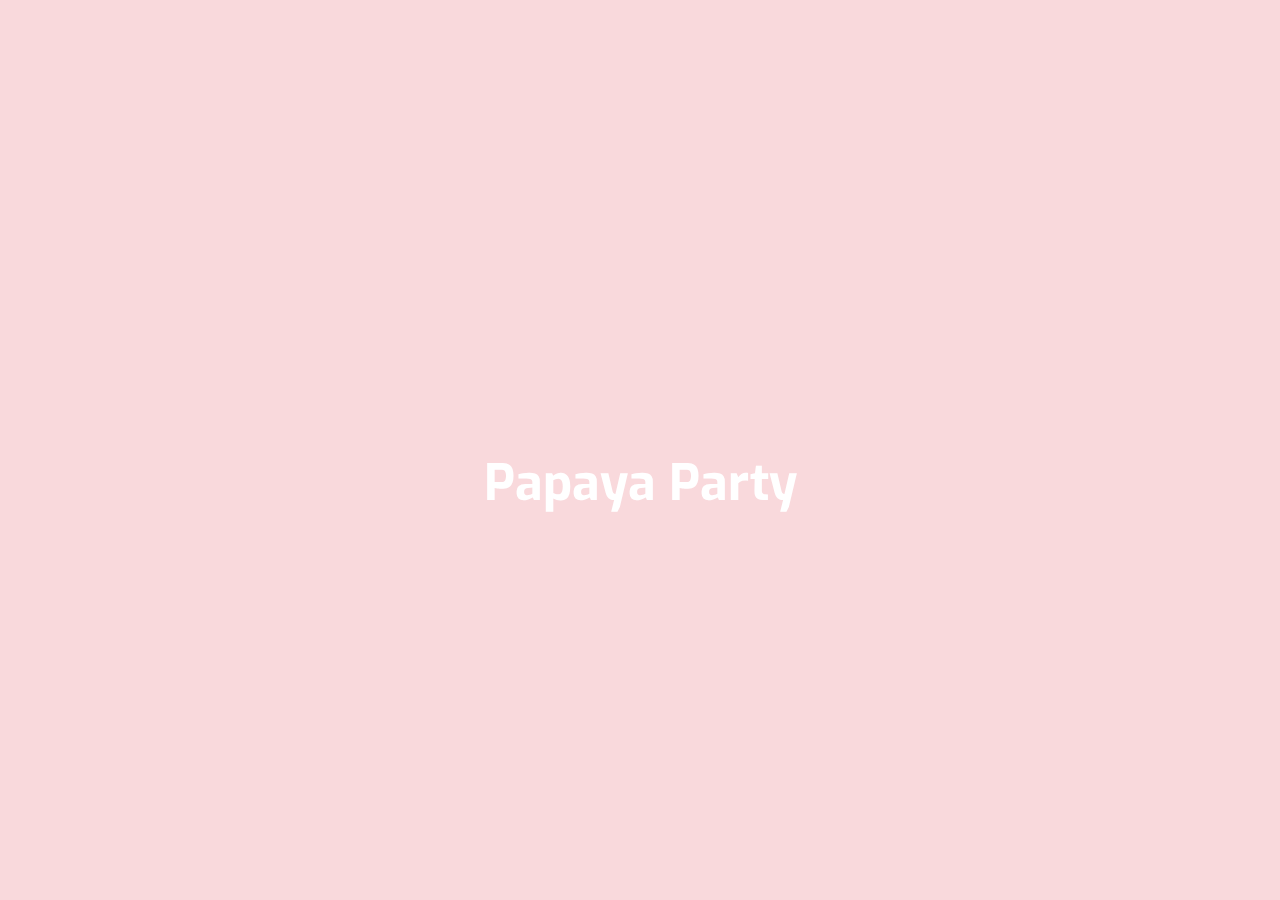
==== index.html @ 88c45c7d "[landing] Move files to root to support github pages" ====
<!DOCTYPE html>
<html>
   <head>
      <style media = "all">
         @import url('https://fonts.googleapis.com/css?family=Exo:400,700');

        *{
            margin: 0px;
            padding: 0px;
        }

        body{
            font-family: 'Exo', sans-serif;
        }


        .context {
            width: 100%;
            position: absolute;
            top:50vh;
            
        }

        .context h1{
            text-align: center;
            color: #fff;
            font-size: 50px;
        }


        .area{
            background: #f9d9dc;  
            background: -webkit-linear-gradient(to left, #f9d9dc, #f9d9dc);  
            width: 100%;
            height:100vh;
            
           
        }

        .circles{
            position: absolute;
            top: 0;
            left: 0;
            width: 100%;
            height: 100%;
            overflow: hidden;
        }

        .circles li{
            position: absolute;
            display: block;
            list-style: none;
            width: 200px;
            height: 200px;
            animation: animate 25s linear infinite;
            bottom: -200px;
            background-repeat: no-repeat;
            background-size: auto 100%;
            
        }

        .circles li:nth-child(1){
            left: 25%;
            animation-delay: 0s;
            background-image: url("img/papaya-1.png");
        }


        .circles li:nth-child(2){
            left: 10%;
            animation-delay: 2s;
            animation-duration: 12s;
            background-image: url("img/papaya-2.png");
        }

        .circles li:nth-child(3){
            left: 70%;
            animation-delay: 4s;
            background-image: url("img/papaya-3.png");
        }

        .circles li:nth-child(4){
            left: 40%;
            animation-delay: 0s;
            animation-duration: 18s;
            background-image: url("img/papaya-4.png");
        }

        .circles li:nth-child(5){
            left: 65%;
            animation-delay: 0s;
            background-image: url("img/papaya-6.png");
        }

        .circles li:nth-child(6){
            left: 75%;
            animation-delay: 3s;
            background-image: url("img/papaya-1.png");
        }

        .circles li:nth-child(7){
            left: 35%;
            animation-delay: 7s;
            background-image: url("img/papaya-2.png");
        }

        .circles li:nth-child(8){
            left: 50%;
            animation-delay: 15s;
            animation-duration: 45s;
            background-image: url("img/papaya-3.png");
        }

        .circles li:nth-child(9){
            left: 20%;
            animation-delay: 2s;
            animation-duration: 35s;
            background-image: url("img/papaya-4.png");
        }

        .circles li:nth-child(10){
            left: 85%;
            animation-delay: 0s;
            animation-duration: 11s;
            background-image: url("img/papaya-5.png");
        }



        @keyframes animate {

            0%{
                transform: translateY(-1200px) rotate(0deg);
            }

            100%{
                transform: translateY(0) rotate(720deg);
            }

        }
      </style>
   </head>
   <body>
        

        <div class="context">
            <h1>Papaya Party</h1>
        </div>


        <div class="area" >
            <ul class="circles">
                <li></li>
                <li></li>
                <li></li>
                <li></li>
                <li></li>
                <li></li>
                <li></li>
                <li></li>
                <li></li>
                <li></li>
            </ul>
        </div>
   </body>
</html>
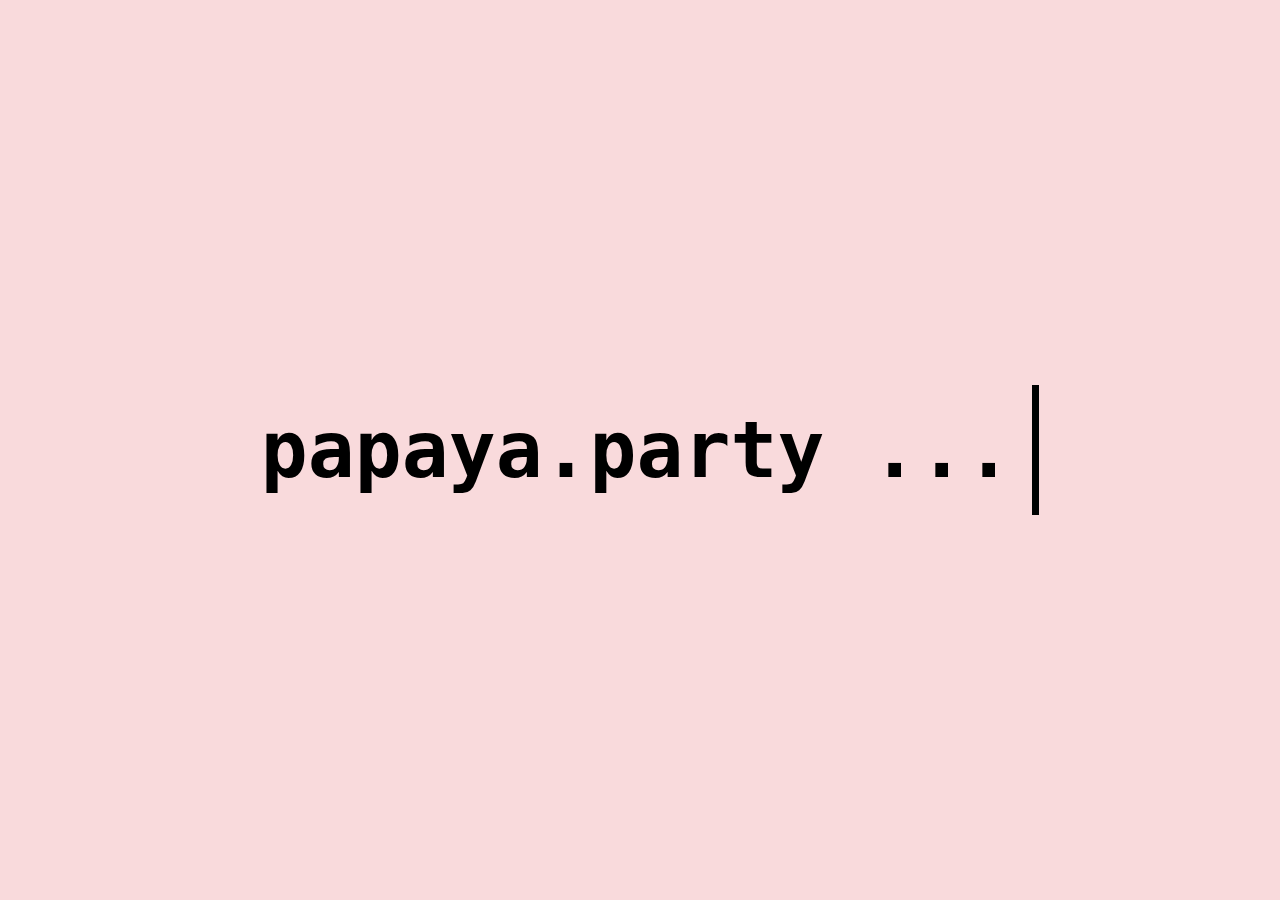
==== commit 0682743d: "[landing] Fix falling papayas and add new text animation" ====
--- a/index.html
+++ b/index.html
@@ -1,166 +1,28 @@
 <!DOCTYPE html>
-<html>
-   <head>
-      <style media = "all">
-         @import url('https://fonts.googleapis.com/css?family=Exo:400,700');
-
-        *{
-            margin: 0px;
-            padding: 0px;
-        }
-
-        body{
-            font-family: 'Exo', sans-serif;
-        }
-
-
-        .context {
-            width: 100%;
-            position: absolute;
-            top:50vh;
-            
-        }
-
-        .context h1{
-            text-align: center;
-            color: #fff;
-            font-size: 50px;
-        }
-
-
-        .area{
-            background: #f9d9dc;  
-            background: -webkit-linear-gradient(to left, #f9d9dc, #f9d9dc);  
-            width: 100%;
-            height:100vh;
-            
-           
-        }
-
-        .circles{
-            position: absolute;
-            top: 0;
-            left: 0;
-            width: 100%;
-            height: 100%;
-            overflow: hidden;
-        }
-
-        .circles li{
-            position: absolute;
-            display: block;
-            list-style: none;
-            width: 200px;
-            height: 200px;
-            animation: animate 25s linear infinite;
-            bottom: -200px;
-            background-repeat: no-repeat;
-            background-size: auto 100%;
-            
-        }
-
-        .circles li:nth-child(1){
-            left: 25%;
-            animation-delay: 0s;
-            background-image: url("img/papaya-1.png");
-        }
-
-
-        .circles li:nth-child(2){
-            left: 10%;
-            animation-delay: 2s;
-            animation-duration: 12s;
-            background-image: url("img/papaya-2.png");
-        }
-
-        .circles li:nth-child(3){
-            left: 70%;
-            animation-delay: 4s;
-            background-image: url("img/papaya-3.png");
-        }
-
-        .circles li:nth-child(4){
-            left: 40%;
-            animation-delay: 0s;
-            animation-duration: 18s;
-            background-image: url("img/papaya-4.png");
-        }
-
-        .circles li:nth-child(5){
-            left: 65%;
-            animation-delay: 0s;
-            background-image: url("img/papaya-6.png");
-        }
-
-        .circles li:nth-child(6){
-            left: 75%;
-            animation-delay: 3s;
-            background-image: url("img/papaya-1.png");
-        }
-
-        .circles li:nth-child(7){
-            left: 35%;
-            animation-delay: 7s;
-            background-image: url("img/papaya-2.png");
-        }
-
-        .circles li:nth-child(8){
-            left: 50%;
-            animation-delay: 15s;
-            animation-duration: 45s;
-            background-image: url("img/papaya-3.png");
-        }
-
-        .circles li:nth-child(9){
-            left: 20%;
-            animation-delay: 2s;
-            animation-duration: 35s;
-            background-image: url("img/papaya-4.png");
-        }
-
-        .circles li:nth-child(10){
-            left: 85%;
-            animation-delay: 0s;
-            animation-duration: 11s;
-            background-image: url("img/papaya-5.png");
-        }
-
-
-
-        @keyframes animate {
-
-            0%{
-                transform: translateY(-1200px) rotate(0deg);
-            }
-
-            100%{
-                transform: translateY(0) rotate(720deg);
-            }
-
-        }
-      </style>
-   </head>
-   <body>
-        
-
-        <div class="context">
-            <h1>Papaya Party</h1>
-        </div>
-
-
-        <div class="area" >
-            <ul class="circles">
-                <li></li>
-                <li></li>
-                <li></li>
-                <li></li>
-                <li></li>
-                <li></li>
-                <li></li>
-                <li></li>
-                <li></li>
-                <li></li>
-            </ul>
-        </div>
-   </body>
-</html>+<html lang="en" >
+<head>
+  <title>papaya.party</title>
+  <link rel="stylesheet" href="./style.css">
+  <meta content="width=device-width, height=device-height" name="viewport" />
+</head>
+<body>
+<!-- partial:index.partial.html -->
+<div class="typing animate"></div>
+<!-- partial -->
+  <script src='https://cdnjs.cloudflare.com/ajax/libs/jquery/3.6.0/jquery.min.js'></script><script  src="./script.js"></script>
+  <div class="area" >
+    <ul class="circles">
+      <li></li>
+      <li></li>
+      <li></li>
+      <li></li>
+      <li></li>
+      <li></li>
+      <li></li>
+      <li></li>
+      <li></li>
+      <li></li>
+    </ul>
+  </div>
+</body>
+</html>
--- a/style.css
+++ b/style.css
@@ -0,0 +1,245 @@
+@import url('https://fonts.googleapis.com/css?family=Exo:400,700');
+
+* {
+  margin: 0;
+  padding: 0;
+  box-sizing: border-box;
+}
+
+body {
+  display: flex;
+  justify-content: center;
+  align-items: center;
+  height: 100vh;
+  background-color: #f9dadc;
+  font-family: 'Exo', sans-serif;
+}
+
+
+.typing.animate {
+  width: 17ch;
+  padding: 20px;
+  border-right: 0.1em solid black;
+  font-family: monospace;
+  font-size: 6em;
+  font-weight: bold;
+  
+  color:  black;
+  animation: type 1.5s steps(16), writer 1s infinite alternate, delete 0.5s steps(5) 2.5s, type2 0.5s steps(4) 3s forwards;
+  overflow: hidden;
+  white-space: nowrap;
+  cursor: pointer;
+}
+
+.typing.animate::before { 
+  content: "papaya.party ...";
+  animation: type2 1s steps(4) 3s forwards;
+}
+
+@keyframes type {
+  from {
+    width: 0;
+  }
+  to {
+    width: 17ch;
+  }
+}
+
+@keyframes type2 {
+  from {
+    width: 14ch;
+    content: "papaya.party 🎉 "
+  }
+  to {
+    width: 16ch;
+    content: "papaya.party 🎉 "
+  }
+}
+
+
+@keyframes writer {
+  50% {
+    border-color: transparent;
+  }
+}
+
+@keyframes delete {
+  from {
+    width: 17ch;
+  }
+  to {
+    width: 14ch;
+  }
+}
+
+.context {
+    width: 100%;
+    position: absolute;
+    top:50vh;
+    
+}
+
+.context h1{
+    text-align: center;
+    color: #fff;
+    font-size: 50px;
+}
+
+
+.circles{
+    position: absolute;
+    top: 0;
+    left: 0;
+    width: 100%;
+    height: 100%;
+    overflow: hidden;
+}
+
+.circles li{
+    position: absolute;
+    display: block;
+    list-style: none;
+    width: 200px;
+    height: 200px;
+    animation: papayas 25s linear infinite;
+    bottom: -200px;
+    background-repeat: no-repeat;
+    background-size: auto 100%;
+    
+}
+
+
+
+.circles li:nth-child(1){
+    left: 25%;
+    animation-delay: 0s;
+    background-image: url("img/papaya-1.png");
+}
+
+
+.circles li:nth-child(2){
+    left: 10%;
+    animation-delay: 2s;
+    animation-duration: 12s;
+    background-image: url("img/papaya-2.png");
+}
+
+.circles li:nth-child(3){
+    left: 70%;
+    animation-delay: 4s;
+    background-image: url("img/papaya-3.png");
+}
+
+.circles li:nth-child(4){
+    left: 40%;
+    animation-delay: 0s;
+    animation-duration: 18s;
+    background-image: url("img/papaya-4.png");
+}
+
+.circles li:nth-child(5){
+    left: 65%;
+    animation-delay: 0s;
+    background-image: url("img/papaya-6.png");
+}
+
+.circles li:nth-child(6){
+    left: 75%;
+    animation-delay: 3s;
+    background-image: url("img/papaya-1.png");
+}
+
+.circles li:nth-child(7){
+    left: 35%;
+    animation-delay: 7s;
+    background-image: url("img/papaya-2.png");
+}
+
+.circles li:nth-child(8){
+    left: 50%;
+    animation-delay: 15s;
+    animation-duration: 45s;
+    background-image: url("img/papaya-3.png");
+}
+
+.circles li:nth-child(9){
+    left: 20%;
+    animation-delay: 2s;
+    animation-duration: 35s;
+    background-image: url("img/papaya-4.png");
+}
+
+.circles li:nth-child(10){
+    left: 85%;
+    animation-delay: 0s;
+    animation-duration: 11s;
+    background-image: url("img/papaya-5.png");
+}
+
+
+@keyframes papayasUp500 {
+    0%    { transform: translateY(-900px) rotate(0deg); }
+    100%  { transform: translateY(0) rotate(720deg); }
+}
+
+@keyframes papayasUp900 {
+    0%    { transform: translateY(-1600px) rotate(0deg); }
+    100%  { transform: translateY(0) rotate(720deg); }
+}
+
+@keyframes papayasUp1500 {
+    0%    { transform: translateY(-2000px) rotate(0deg); }
+    100%  { transform: translateY(0) rotate(720deg); }
+}
+
+@keyframes papayas {
+    0%    { transform: translateY(-3000px) rotate(0deg); }
+    100%  { transform: translateY(0) rotate(720deg); }
+}
+
+@media(max-height:1500px) 
+{
+    .circles li{
+        animation: papayasUp1500 25s linear infinite;
+        width: 200px;
+    height: 200px;
+    }
+}
+
+@media(max-height:900px) 
+{
+    .circles li{
+      animation: papayasUp900 25s linear infinite;
+      width: 150px;
+      height: 150px;
+    }
+}
+
+@media(max-height:500px) 
+{
+    .circles li{
+        animation: papayasUp500 25s linear infinite;
+        width: 120px;
+        height: 120px;
+    }
+}
+
+
+@media(max-width:820px) 
+{
+    .typing.animate {
+      font-size: 4em;
+    }
+}
+@media(max-width:600px)
+{
+    .typing.animate {
+      font-size: 3em;
+    }
+}
+@media(max-width:300px) 
+{
+    .typing.animate {
+      font-size: 2em;
+    }
+}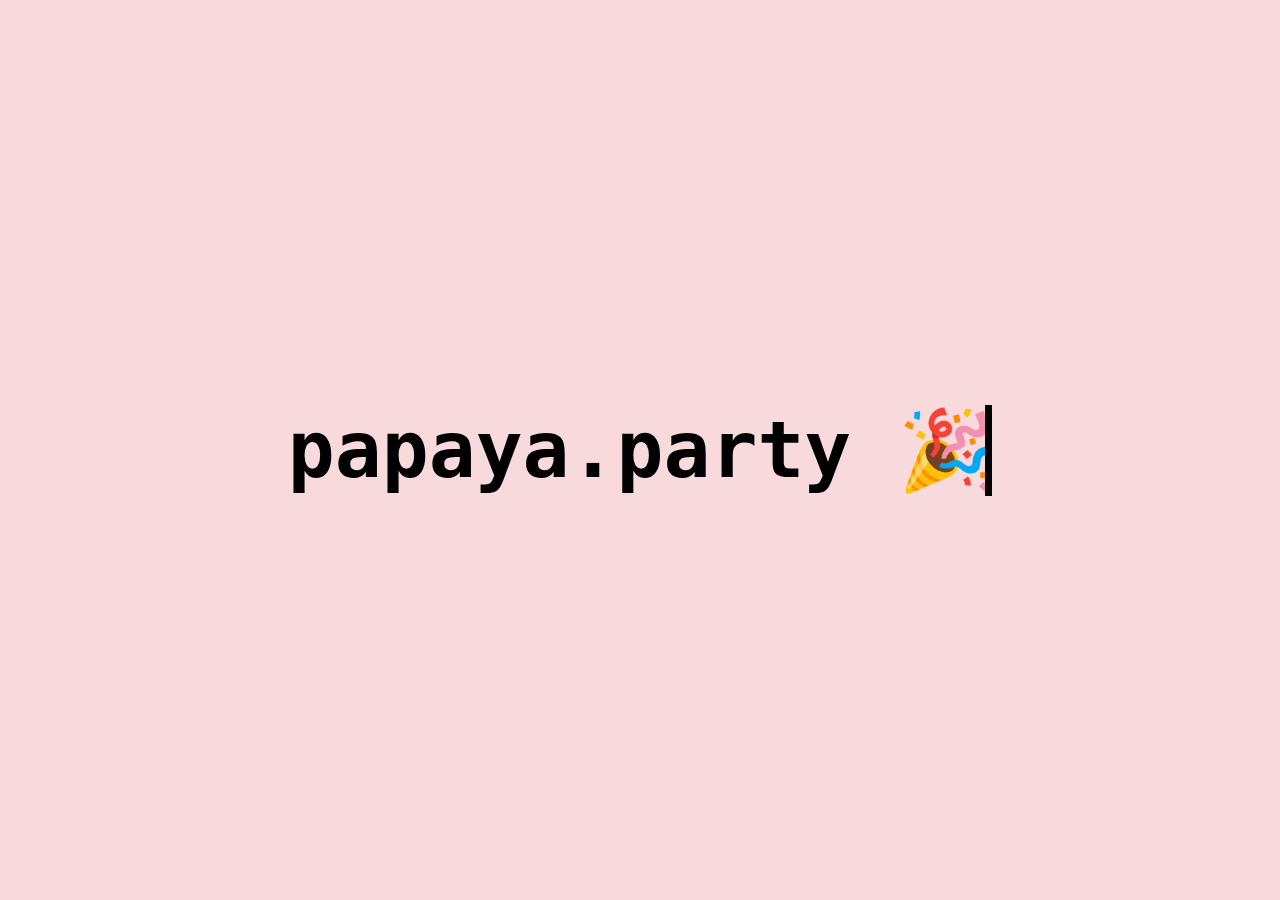
==== commit e564c547: "[landing] Reduce typing text" ====
--- a/index.html
+++ b/index.html
@@ -3,6 +3,7 @@
 <head>
   <title>papaya.party</title>
   <link rel="stylesheet" href="./style.css">
+  <meta charset="UTF-8">
   <meta content="width=device-width, height=device-height" name="viewport" />
 </head>
 <body>
--- a/style.css
+++ b/style.css
@@ -17,23 +17,20 @@
 
 
 .typing.animate {
-  width: 17ch;
-  padding: 20px;
+  width: 15ch;
   border-right: 0.1em solid black;
   font-family: monospace;
   font-size: 6em;
   font-weight: bold;
-  
   color:  black;
-  animation: type 1.5s steps(16), writer 1s infinite alternate, delete 0.5s steps(5) 2.5s, type2 0.5s steps(4) 3s forwards;
+  animation: type 1.5s steps(16), writer 1s infinite alternate;
   overflow: hidden;
   white-space: nowrap;
   cursor: pointer;
 }
 
 .typing.animate::before { 
-  content: "papaya.party ...";
-  animation: type2 1s steps(4) 3s forwards;
+  content: "papaya.party 🎉";
 }
 
 @keyframes type {
@@ -41,21 +38,9 @@
     width: 0;
   }
   to {
-    width: 17ch;
+    width: 15ch;
   }
 }
-
-@keyframes type2 {
-  from {
-    width: 14ch;
-    content: "papaya.party 🎉 "
-  }
-  to {
-    width: 16ch;
-    content: "papaya.party 🎉 "
-  }
-}
-
 
 @keyframes writer {
   50% {
@@ -63,14 +48,6 @@
   }
 }
 
-@keyframes delete {
-  from {
-    width: 17ch;
-  }
-  to {
-    width: 14ch;
-  }
-}
 
 .context {
     width: 100%;
